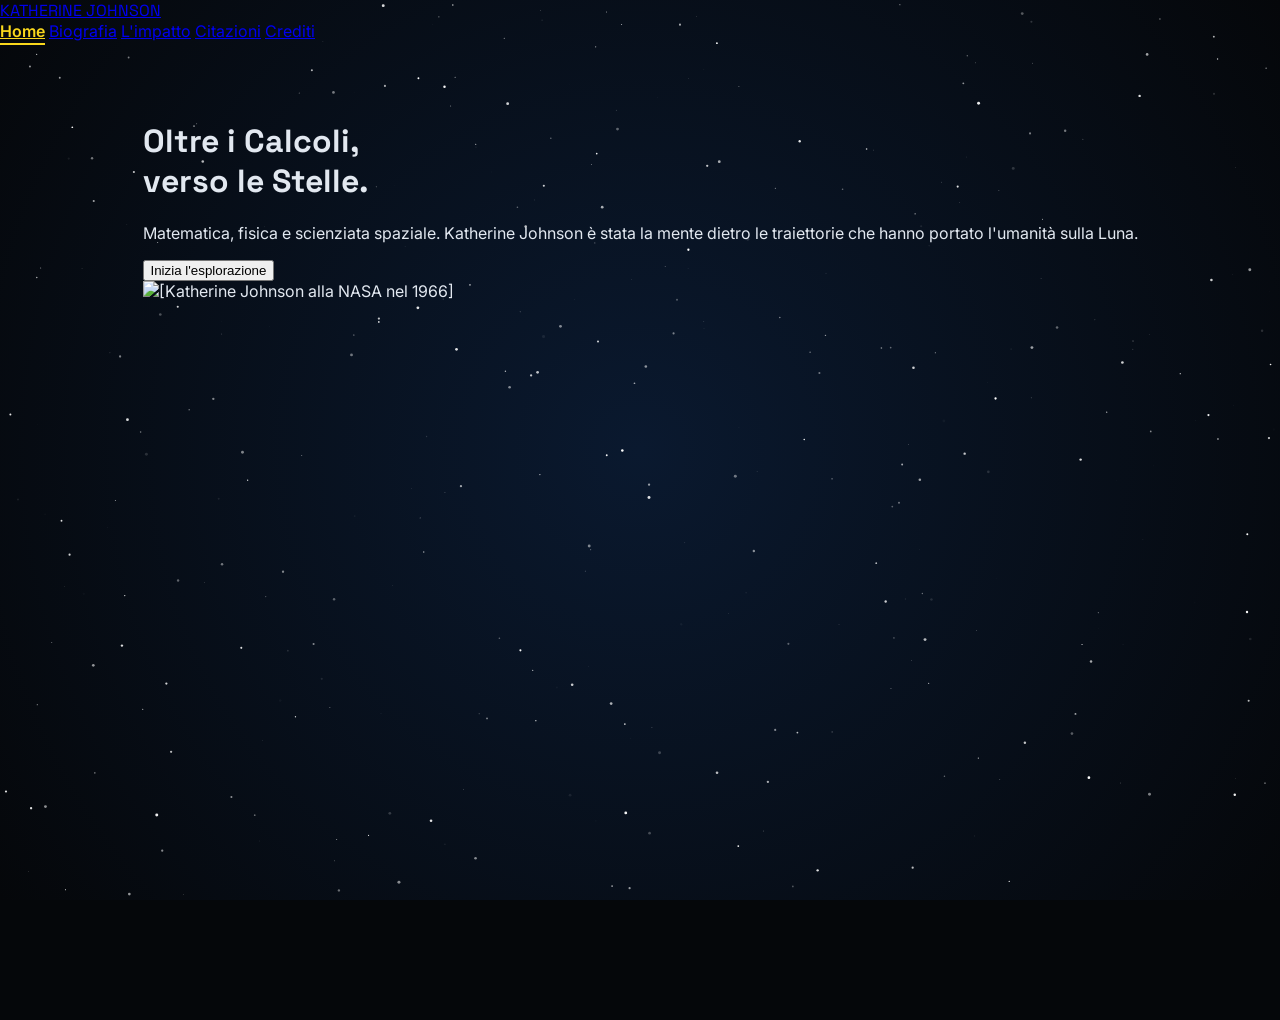
==== index (1).html @ 1d573c4f "Add files via upload" ====
<!DOCTYPE html>
<html lang="it">
<head>
    <meta charset="UTF-8">
    <meta name="viewport" content="width=device-width, initial-scale=1.0">
    <title>Katherine Johnson | Tributo Ufficiale</title>
    <script src="https://cdn.tailwindcss.com"></script>
    <!-- Inclusione di Three.js per la galassia a spirale 3D -->
    <script src="https://cdnjs.cloudflare.com/ajax/libs/three.js/r128/three.min.js"></script>
    <link href="https://fonts.googleapis.com/css2?family=Inter:wght@300;400;600;800&family=Space+Grotesk:wght@300;500;700&display=swap" rel="stylesheet">
    <style>
        :root {
            --space-dark: #05070a;
            --star-gold: #f9d71c;
        }
        body {
            font-family: 'Inter', sans-serif;
            background-color: var(--space-dark);
            color: #e2e8f0;
            margin: 0;
            overflow: hidden;
        }
        h1, h2, h3, .nav-logo {
            font-family: 'Space Grotesk', sans-serif;
        }
        
        /* Sfondo stellato dinamico */
        #starfield {
            position: fixed;
            top: 0;
            left: 0;
            width: 100%;
            height: 100%;
            z-index: -2;
            background: radial-gradient(circle at center, #0a192f 0%, #05070a 100%);
        }

        /* Container per la Galassia Dinamica - Ingrandito */
        #galaxy-container {
            position: fixed;
            bottom: -250px;
            left: -250px;
            width: 1000px;
            height: 1000px;
            z-index: -1;
            pointer-events: none;
            opacity: 0.8;
        }

        /* Gestione Pagine SPA */
        .page {
            position: absolute;
            top: 0;
            left: 0;
            width: 100%;
            height: 100vh;
            display: flex;
            align-items: flex-start;
            justify-content: center;
            opacity: 0;
            visibility: hidden;
            transition: all 0.6s cubic-bezier(0.4, 0, 0.2, 1);
            transform: translateY(20px);
            padding-top: 100px;
            overflow-y: auto;
        }

        .page.active {
            opacity: 1;
            visibility: visible;
            transform: translateY(0);
        }

        .card {
            background: rgba(255, 255, 255, 0.05);
            backdrop-filter: blur(10px);
            border: 1px solid rgba(255, 255, 255, 0.1);
            border-radius: 1.5rem;
        }

        .nav-link {
            position: relative;
            transition: color 0.3s ease;
        }

        .nav-link.active {
            color: var(--star-gold);
            font-weight: 600;
        }

        .nav-link::after {
            content: '';
            position: absolute;
            width: 0;
            height: 2px;
            bottom: -4px;
            left: 0;
            background-color: var(--star-gold);
            transition: width 0.3s ease;
        }

        .nav-link.active::after {
            width: 100%;
        }

        @media (max-width: 768px) {
            #galaxy-container { 
                width: 600px; 
                height: 600px; 
                bottom: -150px; 
                left: -150px; 
            }
        }

        /* Stili Timeline Dinamica */
        .timeline-container {
            position: relative;
            padding: 2rem 0;
        }
        .timeline-line {
            position: absolute;
            left: 50%;
            width: 2px;
            height: 100%;
            background: rgba(249, 215, 28, 0.2);
            transform: translateX(-50%);
        }
        .timeline-item {
            position: relative;
            width: 100%;
            margin-bottom: 2rem;
            display: flex;
            justify-content: space-between;
            align-items: flex-start;
        }
        .timeline-dot {
            position: absolute;
            left: 50%;
            top: 20px;
            width: 14px;
            height: 14px;
            background: var(--star-gold);
            border-radius: 50%;
            transform: translateX(-50%);
            box-shadow: 0 0 10px var(--star-gold);
            z-index: 10;
            transition: transform 0.3s ease, box-shadow 0.3s ease;
        }
        
        .timeline-content {
            width: 45%;
            cursor: pointer;
            transition: all 0.4s ease;
            opacity: 0.7;
            transform: scale(0.98);
        }

        .timeline-item:hover .timeline-content,
        .timeline-item:active .timeline-content {
            opacity: 1;
            transform: scale(1);
            background: rgba(249, 215, 28, 0.1);
            border-color: var(--star-gold);
        }

        .timeline-item:hover .timeline-dot {
            transform: translateX(-50%) scale(1.5);
            box-shadow: 0 0 20px var(--star-gold);
        }

        .timeline-text {
            max-height: 0;
            overflow: hidden;
            transition: max-height 0.5s cubic-bezier(0.4, 0, 0.2, 1), opacity 0.5s ease;
            opacity: 0;
        }

        .timeline-item:hover .timeline-text,
        .timeline-item:active .timeline-text {
            max-height: 1000px;
            opacity: 1;
            margin-top: 1rem;
        }

        @media (max-width: 768px) {
            .timeline-line { left: 20px; }
            .timeline-dot { left: 20px; }
            .timeline-content { width: 85%; margin-left: 45px !important; text-align: left !important; opacity: 1; transform: scale(1); }
            .timeline-item { justify-content: flex-start; }
            .timeline-text { max-height: 1000px; opacity: 1; margin-top: 0.5rem; }
        }
    </style>
</head>
<body>

    <canvas id="starfield"></canvas>
    <div id="galaxy-container"></div>

    <!-- Navigazione -->
    <nav class="fixed w-full z-50 bg-[#05070a]/90 border-b border-white/10 backdrop-blur-md">
        <div class="max-w-6xl mx-auto px-6 py-4 flex justify-between items-center">
            <a href="javascript:void(0)" onclick="showPage('home')" class="nav-logo text-xl font-bold tracking-tighter text-white uppercase">KATHERINE <span class="text-yellow-400">JOHNSON</span></a>
            <div class="hidden md:flex space-x-8 text-sm font-medium uppercase tracking-widest">
                <a href="javascript:void(0)" onclick="showPage('home')" class="nav-link active" data-page="home">Home</a>
                <a href="javascript:void(0)" onclick="showPage('bio')" class="nav-link" data-page="bio">Biografia</a>
                <a href="javascript:void(0)" onclick="showPage('risultati')" class="nav-link" data-page="risultati">L'impatto</a>
                <a href="javascript:void(0)" onclick="showPage('citazioni')" class="nav-link" data-page="citazioni">Citazioni</a>
                <a href="javascript:void(0)" onclick="showPage('crediti')" class="nav-link" data-page="crediti">Crediti</a>
            </div>
        </div>
    </nav>

    <!-- Pagina: Home -->
    <main id="home" class="page active items-center">
        <div class="max-w-6xl mx-auto px-6 grid md:grid-cols-2 gap-12 items-center">
            <div class="space-y-6">
                <h1 class="text-5xl md:text-7xl font-extrabold leading-tight">
                    Oltre i <span class="text-yellow-400">Calcoli</span>,<br> verso le Stelle.
                </h1>
                <p class="text-lg md:text-xl text-gray-300 font-light leading-relaxed">
                    Matematica, fisica e scienziata spaziale. Katherine Johnson è stata la mente dietro le traiettorie che hanno portato l'umanità sulla Luna.
                </p>
                <button onclick="showPage('bio')" class="bg-yellow-400 text-black px-8 py-3 rounded-full font-bold hover:bg-yellow-300 transition shadow-lg shadow-yellow-400/20 uppercase text-sm tracking-widest">
                    Inizia l'esplorazione
                </button>
            </div>
            <div class="hidden md:block">
                <img src="https://upload.wikimedia.org/wikipedia/commons/6/62/Katherine_Johnson_at_NASA%2C_in_1966.jpg"" alt="[Katherine Johnson alla NASA nel 1966]" class="rounded-3xl border border-white/10 shadow-2xl grayscale hover:grayscale-0 transition duration-1000">
            </div>
        </div>
    </main>

    <!-- Pagina: Biografia -->
    <section id="bio" class="page">
        <div class="max-w-4xl mx-auto px-6 mt-[70px] pb-24">
            <h2 class="text-4xl font-bold mb-16 text-center text-yellow-400 uppercase tracking-widest">Biografia</h2>
            
            <!-- Introduzione -->
            <div class="card p-8 md:p-10 mb-20 border-l-4 border-yellow-400 shadow-xl">
                <h3 class="text-xl font-bold text-white mb-4 uppercase tracking-tighter">Una vita tra i numeri</h3>
                <p class="text-lg text-gray-300 leading-relaxed font-light">
                    Katherine Johnson è stata una pioniera che ha abbattuto barriere razziali e di genere, trasformando la sua innata passione per la matematica in un contributo fondamentale per l'esplorazione spaziale. Nata in un'epoca di grandi sfide, la sua curiosità instancabile l'ha portata dalle aule scolastiche del West Virginia fino ai laboratori della NASA, dove i suoi calcoli millimetrici hanno garantito la sicurezza degli astronauti e il successo di missioni storiche.
                </p>
            </div>

            <div class="text-center mb-12">
                <h3 class="text-xl text-gray-400 uppercase tracking-[0.3em] mb-2">I Grandi Traguardi</h3>
                <p class="text-[10px] text-gray-500 italic uppercase tracking-wider">Passa il cursore o tocca i punti per leggere i dettagli</p>
            </div>

            <!-- Timeline Interattiva -->
            <div class="timeline-container">
                <div class="timeline-line"></div>
                
                <!-- Infanzia -->
                <div class="timeline-item">
                    <div class="timeline-content card p-6 text-right">
                        <span class="text-yellow-400 text-sm font-bold tracking-widest uppercase">Infanzia prodigiosa</span>
                        <h4 class="text-lg font-bold text-white mt-1">L'inizio di un talento</h4>
                        <div class="timeline-text text-gray-400 text-sm">
                            Fin dall'infanzia dimostrò di avere talento per la matematica: ottenne il diploma superiore all'età di 14 anni e a 16 anni iniziò a frequentare il West Virginia State College. Nel 1937 si laureò in matematica e francese con la valutazione Magna cum laude.
                        </div>
                    </div>
                    <div class="timeline-dot"></div>
                    <div class="hidden md:block w-[45%]"></div> 
                </div>

                <!-- NASA Entry -->
                <div class="timeline-item">
                    <div class="hidden md:block w-[45%]"></div>
                    <div class="timeline-dot"></div>
                    <div class="timeline-content card p-6">
                        <span class="text-yellow-400 text-sm font-bold tracking-widest uppercase">Ingresso alla NASA</span>
                        <h4 class="text-lg font-bold text-white mt-1">Un singolo suggerimento</h4>
                        <div class="timeline-text text-gray-400 text-sm">
                            Nel 1953, grazie a un suggerimento familiare durante un barbecue, entrò al Langley Research Center della NACA (poi NASA) come una delle prime donne afroamericane nel team di "computer umani": un gruppo di tecnici donne che eseguivano precisi calcoli matematici, inizialmente segregato.
                        </div>
                    </div>
                </div>

                <!-- John Glenn -->
                <div class="timeline-item">
                    <div class="timeline-content card p-6 text-right">
                        <span class="text-yellow-400 text-sm font-bold tracking-widest uppercase">La fiducia di John Glenn</span>
                        <h4 class="text-lg font-bold text-white mt-1">Che nessun'altro le ha dato</h4>
                        <div class="timeline-text text-gray-400 text-sm">
                            Nel 1962, quando la NASA utilizzò per la prima volta i calcolatori elettronici per il calcolo del volo orbitale di John Glenn con la Mercury Friendship 7, l'astronauta chiese esplicitamente che fosse lei a confermare i dati. Lei lo fece in una notte, garantendo la sicurezza della missione.
                        </div>
                    </div>
                    <div class="timeline-dot"></div>
                    <div class="hidden md:block w-[45%]"></div>
                </div>

                <!-- Apollo -->
                <div class="timeline-item">
                    <div class="hidden md:block w-[45%]"></div>
                    <div class="timeline-dot"></div>
                    <div class="timeline-content card p-6">
                        <span class="text-yellow-400 text-sm font-bold tracking-widest uppercase">Apollo 11 e 13</span>
                        <h4 class="text-lg font-bold text-white mt-1">Verso la Luna</h4>
                        <div class="timeline-text text-gray-400 text-sm">
                            Calcolò la traiettoria per l'allunaggio dell'Apollo 11 nel 1969. Nel 1970, durante la crisi dell'Apollo 13, i suoi calcoli e i piani di emergenza furono vitali per riportare l'equipaggio sano e salvo sulla Terra.
                        </div>
                    </div>
                </div>

                <!-- Ritiro e Futuro -->
                <div class="timeline-item">
                    <div class="timeline-content card p-6 text-right">
                        <span class="text-yellow-400 text-sm font-bold tracking-widest uppercase">L'Eredità per il Domani</span>
                        <h4 class="text-lg font-bold text-white mt-1">1986 - 2020</h4>
                        <div class="timeline-text text-gray-400 text-sm">
                            Dopo 33 anni alla NASA, si ritirò nel 1986. Trascorse i decenni successivi incoraggiando i giovani, specialmente donne e minoranze, a intraprendere carriere scientifiche e matematiche, diventando un'icona globale delle discipline STEM.
                        </div>
                    </div>
                    <div class="timeline-dot"></div>
                    <div class="hidden md:block w-[45%]"></div>
                </div>

                <!-- Morte -->
                <div class="timeline-item">
                    <div class="hidden md:block w-[45%]"></div>
                    <div class="timeline-dot"></div>
                    <div class="timeline-content card p-6">
                        <span class="text-yellow-400 text-sm font-bold tracking-widest uppercase">Scomparsa</span>
                        <h4 class="text-lg font-bold text-white mt-1">Un'eredità da ricordare</h4>
                        <div class="timeline-text text-gray-400 text-sm">
                            Si spense il 24 febbraio 2020 in una casa di riposo a Newport News all'età di 101 anni. <br> Dopo la sua morte, Jim Bridenstine, amministratore della NASA, la descrisse come "una eroina statunitense", affermando che "la sua eredità pionieristica non sarà mai dimenticata".
                        </div>
                    </div>
                </div>
            </div>
        </div>
    </section>

    <!-- Pagina: Risultati (L'impatto) -->
    <section id="risultati" class="page">
        <div class="max-w-5xl mx-auto px-6 py-12 pb-24">
            <h2 class="text-4xl font-bold mb-10 text-center text-yellow-400 uppercase tracking-widest">L'Impatto di Katherine</h2>
            
            <div class="card p-8 md:p-10 mb-12 border-l-4 border-yellow-400 shadow-xl">
                <h3 class="text-xl font-bold text-white mb-4 uppercase tracking-tighter">Un'eredità oltre le equazioni</h3>
                <p class="text-lg text-gray-300 leading-relaxed font-light">
                    L'impatto di Katherine Johnson ha trasceso il campo della matematica pura per diventare un simbolo di progresso sociale e scientifico. La sua precisione impeccabile non ha solo permesso all'uomo di camminare sulla Luna, ma ha abbattuto i muri della segregazione e del pregiudizio, dimostrando che il talento non conosce colore né genere. Il suo lavoro ha aperto la strada a generazioni di scienziati, ingegneri e matematici, rendendo lo spazio un luogo raggiungibile per tutti.
                </p>
            </div>

            <div class="space-y-6">
                <h3 class="text-2xl font-bold mb-8 text-white uppercase text-xs tracking-[0.3em] text-center">Tappe del riconoscimento</h3>
                
                <div class="grid grid-cols-1 gap-4">
                    <div class="card p-6 border-l-2 border-yellow-400/50 hover:bg-white/10 transition">
                        <div class="flex items-start">
                            <span class="text-yellow-400 font-bold mr-4 text-xl">1979</span>
                            <p class="text-gray-300 text-sm leading-relaxed">
                                Prima del suo ritiro, la sua biografia riceve un posto d'onore nelle liste degli <strong>afroamericani distinti</strong> nel campo della scienza e della tecnologia.
                            </p>
                        </div>
                    </div>

                    <!-- 2015 con Immagine Integrata a Destra - Ingrandita -->
                    <div class="card p-6 border-l-2 border-yellow-400/50 hover:bg-white/10 transition">
                        <div class="flex flex-col md:flex-row items-center gap-8">
                            <div class="flex items-start grow">
                                <span class="text-yellow-400 font-bold mr-4 text-xl shrink-0">2015</span>
                                <p class="text-gray-300 text-sm leading-relaxed">
                                    Il presidente Barack Obama la premia con la <strong>Medaglia presidenziale della libertà</strong> . <br> E' una decorazione conferita dal presidente degli Stati Uniti d'America ed è, la massima decorazione degli Stati Uniti.
                                </p>
                            </div>
                            <!-- Immagine più grande (w-1/2 su desktop) -->
                            <div class="relative group shrink-0 w-full md:w-1/2">
                                <div class="absolute -inset-1.5 bg-yellow-400/20 rounded-xl blur opacity-20 group-hover:opacity-40 transition duration-700"></div>
                                <img src="https://upload.wikimedia.org/wikipedia/commons/2/22/Katherine_Johnson_medal.jpeg" alt="[Katherine Johnson mentre riceve la Medaglia presidenziale della libertà nel 2015]" class="relative rounded-xl border border-white/10 shadow-lg grayscale hover:grayscale-0 transition duration-700 w-full h-56 md:h-64 object-cover">
                                <div class="absolute bottom-2 right-2 bg-black/60 backdrop-blur-md px-2 py-1 rounded text-[10px] text-white opacity-0 group-hover:opacity-100 transition-opacity">USA / 2015</div>
                            </div>
                        </div>
                    </div>

                    <!-- 2016 con Immagine Integrata a Destra - Ingrandita -->
                    <div class="card p-6 border-l-2 border-yellow-400/50 hover:bg-white/10 transition">
                        <div class="flex flex-col md:flex-row items-center gap-8">
                            <div class="flex items-start grow">
                                <span class="text-yellow-400 font-bold mr-4 text-xl shrink-0">2016</span>
                                <p class="text-gray-300 text-sm leading-relaxed">
                                    Inaugurazione del <strong>Katherine G. Johnson Computational Research</strong> al Langley Research Center. Questo centro all'avanguardia celebra il suo contributo immenso alla ricerca computazionale, fungendo da hub per le future innovazioni tecnologiche della NASA e simbolo di eccellenza per le nuove generazioni di scienziati.
                                </p>
                            </div>
                            <!-- Immagine più grande (w-1/2 su desktop) -->
                            <div class="relative group shrink-0 w-full md:w-1/2">
                                <div class="absolute -inset-1.5 bg-yellow-400/20 rounded-xl blur opacity-20 group-hover:opacity-40 transition duration-700"></div>
                                <img src="https://upload.wikimedia.org/wikipedia/commons/8/80/Katherine_Johnson_at_the_Katherine_G._Johnson_Computational_Research_Facility.jpg" alt="[Immagine di Katherine Johnson al Computational Research Facility]" class="relative rounded-xl border border-white/10 shadow-lg grayscale hover:grayscale-0 transition duration-700 w-full h-56 md:h-64 object-cover">
                                <div class="absolute bottom-2 right-2 bg-black/60 backdrop-blur-md px-2 py-1 rounded text-[10px] text-white opacity-0 group-hover:opacity-100 transition-opacity">NASA / 2016</div>
                            </div>
                        </div>
                    </div>

                    <div class="card p-6 border-l-2 border-yellow-400/50 hover:bg-white/10 transition">
                        <div class="flex items-start">
                            <span class="text-yellow-400 font-bold mr-4 text-xl">2017</span>
                            <p class="text-gray-300 text-sm leading-relaxed">
                                Dopo il successo del film <em>Il diritto di contare</em>, Katherine riceve una <strong>standing ovation</strong> agli Oscar, celebrata come l'unica scienziata ancora in vita tra quelle ritratte.
                            </p>
                        </div>
                    </div>

                    <div class="card p-6 border-l-2 border-yellow-400/50 hover:bg-white/10 transition">
                        <div class="flex items-start">
                            <span class="text-yellow-400 font-bold mr-4 text-xl">2019</span>
                            <p class="text-gray-300 text-sm leading-relaxed">
                                La NASA le intitola la struttura <strong>Verification and Validation (IV&V)</strong> in West Virginia, dedicata alla sicurezza delle missioni spaziali più critiche.
                            </p>
                        </div>
                    </div>
                </div>
            </div>
        </div>
    </section>

    <!-- Pagina: Citazioni -->
    <section id="citazioni" class="page">
        <div class="max-w-4xl mx-auto px-6 py-12 pb-24">
            <h2 class="text-4xl font-bold mb-16 text-center text-yellow-400 uppercase tracking-widest">Pensiero e Visione</h2>
            
            <div class="grid grid-cols-1 md:grid-cols-2 gap-8 mb-16">
                <div class="card p-8 flex flex-col justify-between border-t border-yellow-400/30 bg-yellow-400/5">
                    <p class="italic text-xl text-gray-200 leading-relaxed">
                        "Mi piaceva imparare. Mi piaceva la matematica. Non ho mai avuto paura di chiedere 'perché'. Se volevi sapere qualcosa, dovevi chiederlo."
                    </p>
                    <div class="mt-6">
                        <p class="text-gray-500 text-[10px] uppercase mt-1 tracking-tighter">Fonte: Autobiografia "My Remarkable Journey"</p>
                    </div>
                </div>

                <div class="card p-8 flex flex-col justify-between border-t border-yellow-400/30 bg-yellow-400/5">
                    <p class="italic text-xl text-gray-200 leading-relaxed">
                        "Prendi sempre il tuo meglio e fallo diventare migliore."
                    </p>
                    <div class="mt-6">
                        <p class="text-gray-500 text-[10px] uppercase mt-1 tracking-tighter">Fonte: Discorso agli studenti, NASA</p>
                    </div>
                </div>

                <div class="card p-8 flex flex-col justify-between border-t border-yellow-400/30 bg-yellow-400/5">
                    <p class="italic text-xl text-gray-200 leading-relaxed">
                        "Dobbiamo sempre essere un passo avanti nel pensiero per poter essere un passo avanti nella tecnologia."
                    </p>
                    <div class="mt-6">
                        <p class="text-gray-500 text-[10px] uppercase mt-1 tracking-tighter">Fonte: Intervista sull'innovazione scientifica</p>
                    </div>
                </div>

                <div class="card p-8 flex flex-col justify-between border-t border-yellow-400/30 bg-yellow-400/5">
                    <p class="italic text-xl text-gray-200 leading-relaxed">
                        "Le donne sono capaci di fare tutto quello che fanno gli uomini. A volte hanno solo più immaginazione."
                    </p>
                    <div class="mt-6">
                        <p class="text-gray-500 text-[10px] uppercase mt-1 tracking-tighter">Fonte: Intervista NASA Digital Archives</p>
                    </div>
                </div>
            </div>

            <div class="text-center">
                <p class="text-yellow-400 font-bold text-2xl uppercase tracking-[0.2em] opacity-80 italic">— Katherine Johnson</p>
            </div>
        </div>
    </section>

    <!-- Pagina: Crediti -->
    <section id="crediti" class="page">
        <div class="max-w-4xl mx-auto px-6 py-12 pb-24">
            <h2 class="text-4xl font-bold mb-12 text-center text-yellow-400 uppercase tracking-widest">Crediti e Risorse</h2>
            
            <div class="grid grid-cols-1 md:grid-cols-2 gap-8">
                <!-- Sezione Fonti -->
                <div class="card p-8 border-t-2 border-yellow-400/40">
                    <div class="flex items-center mb-4">
                        <svg class="w-6 h-6 text-yellow-400 mr-3" fill="none" stroke="currentColor" viewBox="0 0 24 24">
                            <path stroke-linecap="round" stroke-linejoin="round" stroke-width="2" d="M12 6.253v13m0-13C10.832 5.477 9.246 5 7.5 5S4.168 5.477 3 6.253v13C4.168 18.477 5.754 18 7.5 18s3.332.477 4.5 1.253m0-13C13.168 5.477 14.754 5 16.5 5c1.747 0 3.332.477 4.5 1.253v13C19.832 18.477 18.247 18 16.5 18c-1.746 0-3.332.477-4.5 1.253"></path>
                        </svg>
                        <h3 class="text-xl font-bold text-white uppercase tracking-tighter">Fonti Storiche</h3>
                    </div>
                    <ul class="text-gray-400 text-sm space-y-3 font-light">
                        <li><span class="text-yellow-400">•</span> Archivi Storici NASA (NASA Digital Archives)</li>
                        <li><span class="text-yellow-400">•</span> Biografia ufficiale "My Remarkable Journey"</li>
                        <li><span class="text-yellow-400">•</span> Documentazione del Langley Research Center</li>
                        <li><span class="text-yellow-400">•</span> Media Assets di Wikimedia Commons</li>
                    </ul>
                </div>

                <!-- Sezione Tecnologie -->
                <div class="card p-8 border-t-2 border-yellow-400/40">
                    <div class="flex items-center mb-4">
                        <svg class="w-6 h-6 text-yellow-400 mr-3" fill="none" stroke="currentColor" viewBox="0 0 24 24">
                            <path stroke-linecap="round" stroke-linejoin="round" stroke-width="2" d="M10 20l4-16m4 4l4 4-4 4M6 16l-4-4 4-4"></path>
                        </svg>
                        <h3 class="text-xl font-bold text-white uppercase tracking-tighter">Sviluppo Tecnico</h3>
                    </div>
                    <ul class="text-gray-400 text-sm space-y-3 font-light">
                        <li><span class="text-yellow-400">•</span> <strong>Three.js</strong> per il motore grafico 3D della galassia</li>
                        <li><span class="text-yellow-400">•</span> <strong>Tailwind CSS</strong> per il design responsivo</li>
                        <li><span class="text-yellow-400">•</span> <strong>Google Fonts</strong> (Space Grotesk & Inter)</li>
                        <li><span class="text-yellow-400">•</span> Animazioni CSS3 personalizzate</li>
                    </ul>
                </div>
            </div>

            <!-- Ringraziamenti Speciali -->
            <div class="card p-10 mt-8 text-center bg-white/5 border border-white/10">
                <h3 class="text-yellow-400 font-bold uppercase tracking-[0.2em] mb-4">Ispirazione STEM</h3>
                <p class="text-gray-300 leading-relaxed max-w-2xl mx-auto italic font-light">
                    "Questa risorsa è stata creata per onorare le donne nelle discipline STEM. Katherine Johnson ci ha insegnato che non importa da dove parti, ma quanto lontano osi guardare."
                </p>
                <div class="mt-8 flex justify-center">
                    <p class="text-xs uppercase tracking-widest text-gray-500">Progetto PCTO 2026 | Classe 3BIN</p>
                </div>
            </div>

            <!-- Link fuori dal div principale -->
            <div class="mt-12 flex justify-center">
                <button onclick="showPage('home')" class="group flex items-center space-x-2 text-xs uppercase tracking-[0.3em] text-gray-400 hover:text-yellow-400 transition-all duration-300">
                    <svg class="w-4 h-4 transform group-hover:-translate-x-1 transition-transform" fill="none" stroke="currentColor" viewBox="0 0 24 24">
                        <path stroke-linecap="round" stroke-linejoin="round" stroke-width="2" d="M10 19l-7-7m0 0l7-7m-7 7h18"></path>
                    </svg>
                    <span>Torna alla Home</span>
                </button>
            </div>
        </div>
    </section>

    <script>
        // Gestione Pagine SPA
        function showPage(pageId) {
            document.querySelectorAll('.page').forEach(p => p.classList.remove('active'));
            document.getElementById(pageId).classList.add('active');
            document.querySelectorAll('.nav-link').forEach(l => {
                l.classList.remove('active');
                if(l.getAttribute('data-page') === pageId) l.classList.add('active');
            });
        }

        // SFONDO STELLATO DINAMICO
        const starCanvas = document.getElementById('starfield');
        const starCtx = starCanvas.getContext('2d');
        let stars = [];
        
        function initStars() {
            starCanvas.width = window.innerWidth;
            starCanvas.height = window.innerHeight;
            stars = [];
            for (let i = 0; i < 400; i++) {
                stars.push({
                    x: Math.random() * starCanvas.width,
                    y: Math.random() * starCanvas.height,
                    size: Math.random() * 1.5,
                    speed: Math.random() * 0.5 + 0.1,
                    opacity: Math.random(),
                    twinkleSpeed: Math.random() * 0.02 + 0.005
                });
            }
        }

        function drawStars() {
            starCtx.clearRect(0, 0, starCanvas.width, starCanvas.height);
            stars.forEach(star => {
                star.opacity += star.twinkleSpeed;
                if (star.opacity > 1 || star.opacity < 0.2) star.twinkleSpeed *= -1;
                starCtx.globalAlpha = Math.abs(star.opacity);
                starCtx.fillStyle = 'white';
                starCtx.beginPath();
                starCtx.arc(star.x, star.y, star.size, 0, Math.PI * 2);
                starCtx.fill();
                star.y -= star.speed;
                if (star.y < 0) {
                    star.y = starCanvas.height;
                    star.x = Math.random() * starCanvas.width;
                }
            });
            requestAnimationFrame(drawStars);
        }

        window.addEventListener('resize', initStars);
        initStars();
        drawStars();

        // GALASSIA A SPIRALE 3D (Three.js) - INGRANDITA
        let scene, camera, renderer, galaxyParticles;

        function initGalaxy() {
            const container = document.getElementById('galaxy-container');
            const width = container.clientWidth;
            const height = container.clientHeight;

            scene = new THREE.Scene();
            // Allargato FOV per vedere la galassia più grande
            camera = new THREE.PerspectiveCamera(75, width / height, 0.1, 1000);
            camera.position.z = 5;
            camera.position.y = 2;
            camera.rotation.x = -0.5;

            renderer = new THREE.WebGLRenderer({ antialias: true, alpha: true });
            renderer.setSize(width, height);
            container.appendChild(renderer.domElement);

            const particleCount = 18000; // Leggermente più particelle per densità
            const positions = new Float32Array(particleCount * 3);
            const colors = new Float32Array(particleCount * 3);

            const parameters = {
                radius: 8, // Aumentato raggio galassia da 5 a 8
                branches: 3,
                spin: 1.2,
                randomness: 0.25,
                randomnessPower: 3,
                insideColor: '#ff6030',
                outsideColor: '#1b3984'
            };

            const colorInside = new THREE.Color(parameters.insideColor);
            const colorOutside = new THREE.Color(parameters.outsideColor);

            for (let i = 0; i < particleCount; i++) {
                const i3 = i * 3;
                const r = Math.random() * parameters.radius;
                const spinAngle = r * parameters.spin;
                const branchAngle = ((i % parameters.branches) / parameters.branches) * Math.PI * 2;

                const randomX = Math.pow(Math.random(), parameters.randomnessPower) * (Math.random() < 0.5 ? 1 : -1) * parameters.randomness * r;
                const randomY = Math.pow(Math.random(), parameters.randomnessPower) * (Math.random() < 0.5 ? 1 : -1) * parameters.randomness * r;
                const randomZ = Math.pow(Math.random(), parameters.randomnessPower) * (Math.random() < 0.5 ? 1 : -1) * parameters.randomness * r;

                positions[i3 + 0] = Math.cos(branchAngle + spinAngle) * r + randomX;
                positions[i3 + 1] = randomY * 0.5;
                positions[i3 + 2] = Math.sin(branchAngle + spinAngle) * r + randomZ;

                const mixedColor = colorInside.clone();
                mixedColor.lerp(colorOutside, r / parameters.radius);
                colors[i3 + 0] = mixedColor.r;
                colors[i3 + 1] = mixedColor.g;
                colors[i3 + 2] = mixedColor.b;
            }

            const geometry = new THREE.BufferGeometry();
            geometry.setAttribute('position', new THREE.BufferAttribute(positions, 3));
            geometry.setAttribute('color', new THREE.BufferAttribute(colors, 3));

            const material = new THREE.PointsMaterial({
                size: 0.02, // Leggermente aumentata dimensione punti
                sizeAttenuation: true,
                depthWrite: false,
                blending: THREE.AdditiveBlending,
                vertexColors: true,
                transparent: true,
                opacity: 0.8
            });

            galaxyParticles = new THREE.Points(geometry, material);
            scene.add(galaxyParticles);

            function animateGalaxy() {
                requestAnimationFrame(animateGalaxy);
                if(galaxyParticles) {
                    galaxyParticles.rotation.y += 0.001; 
                }
                renderer.render(scene, camera);
            }
            animateGalaxy();
        }

        window.onload = initGalaxy;
    </script>
</body>
</html>
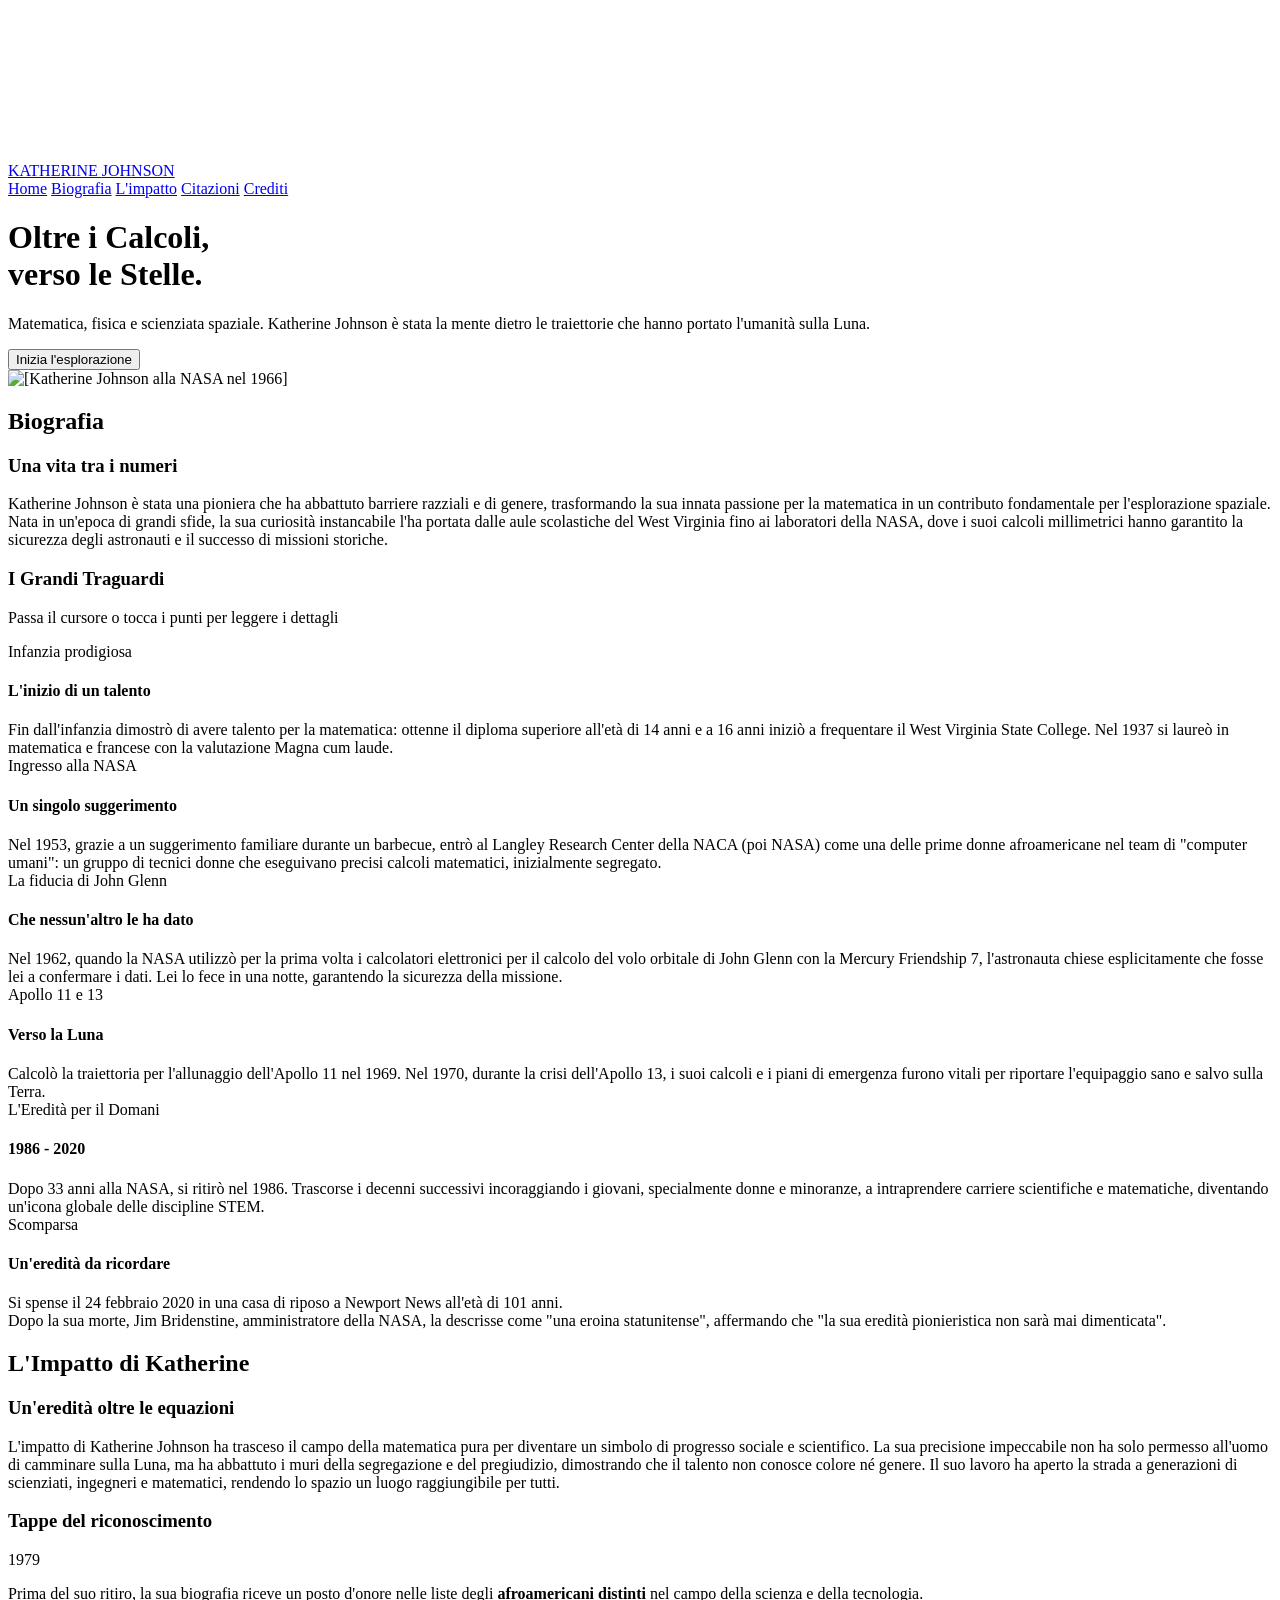
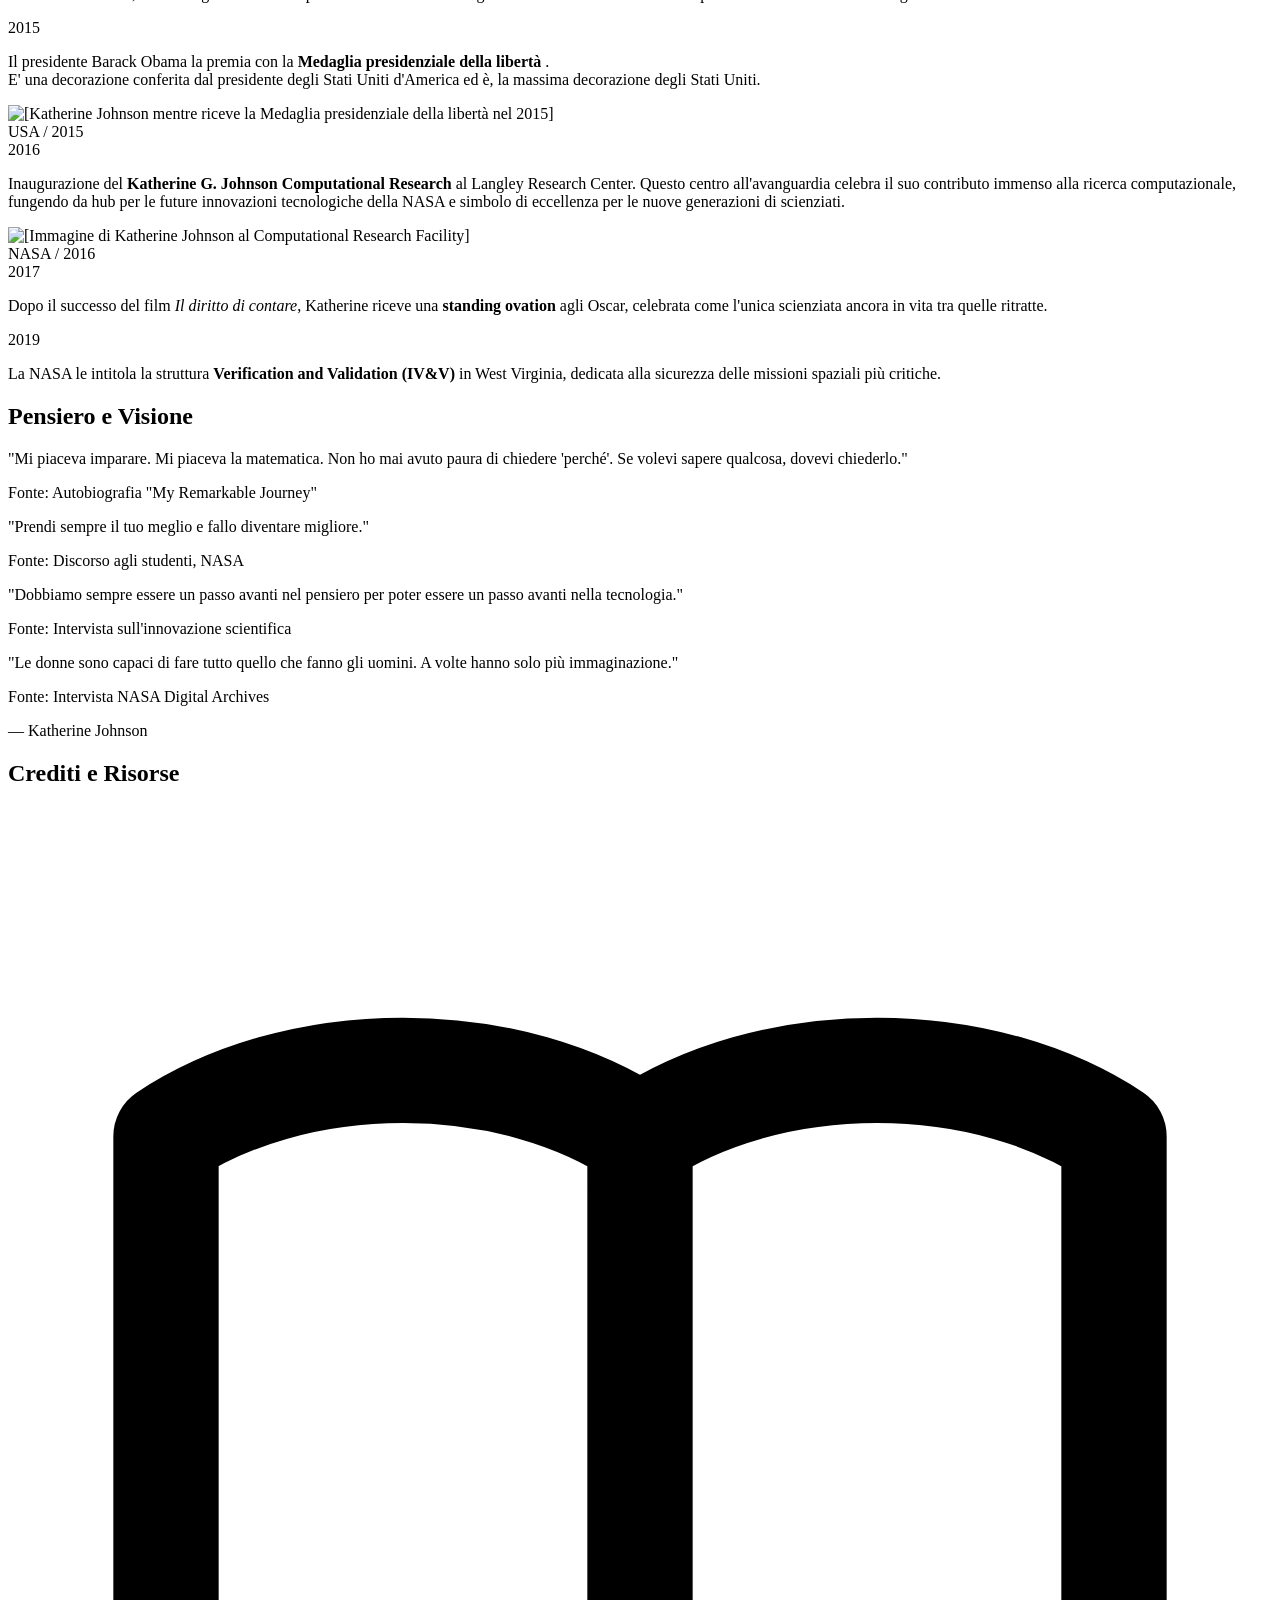
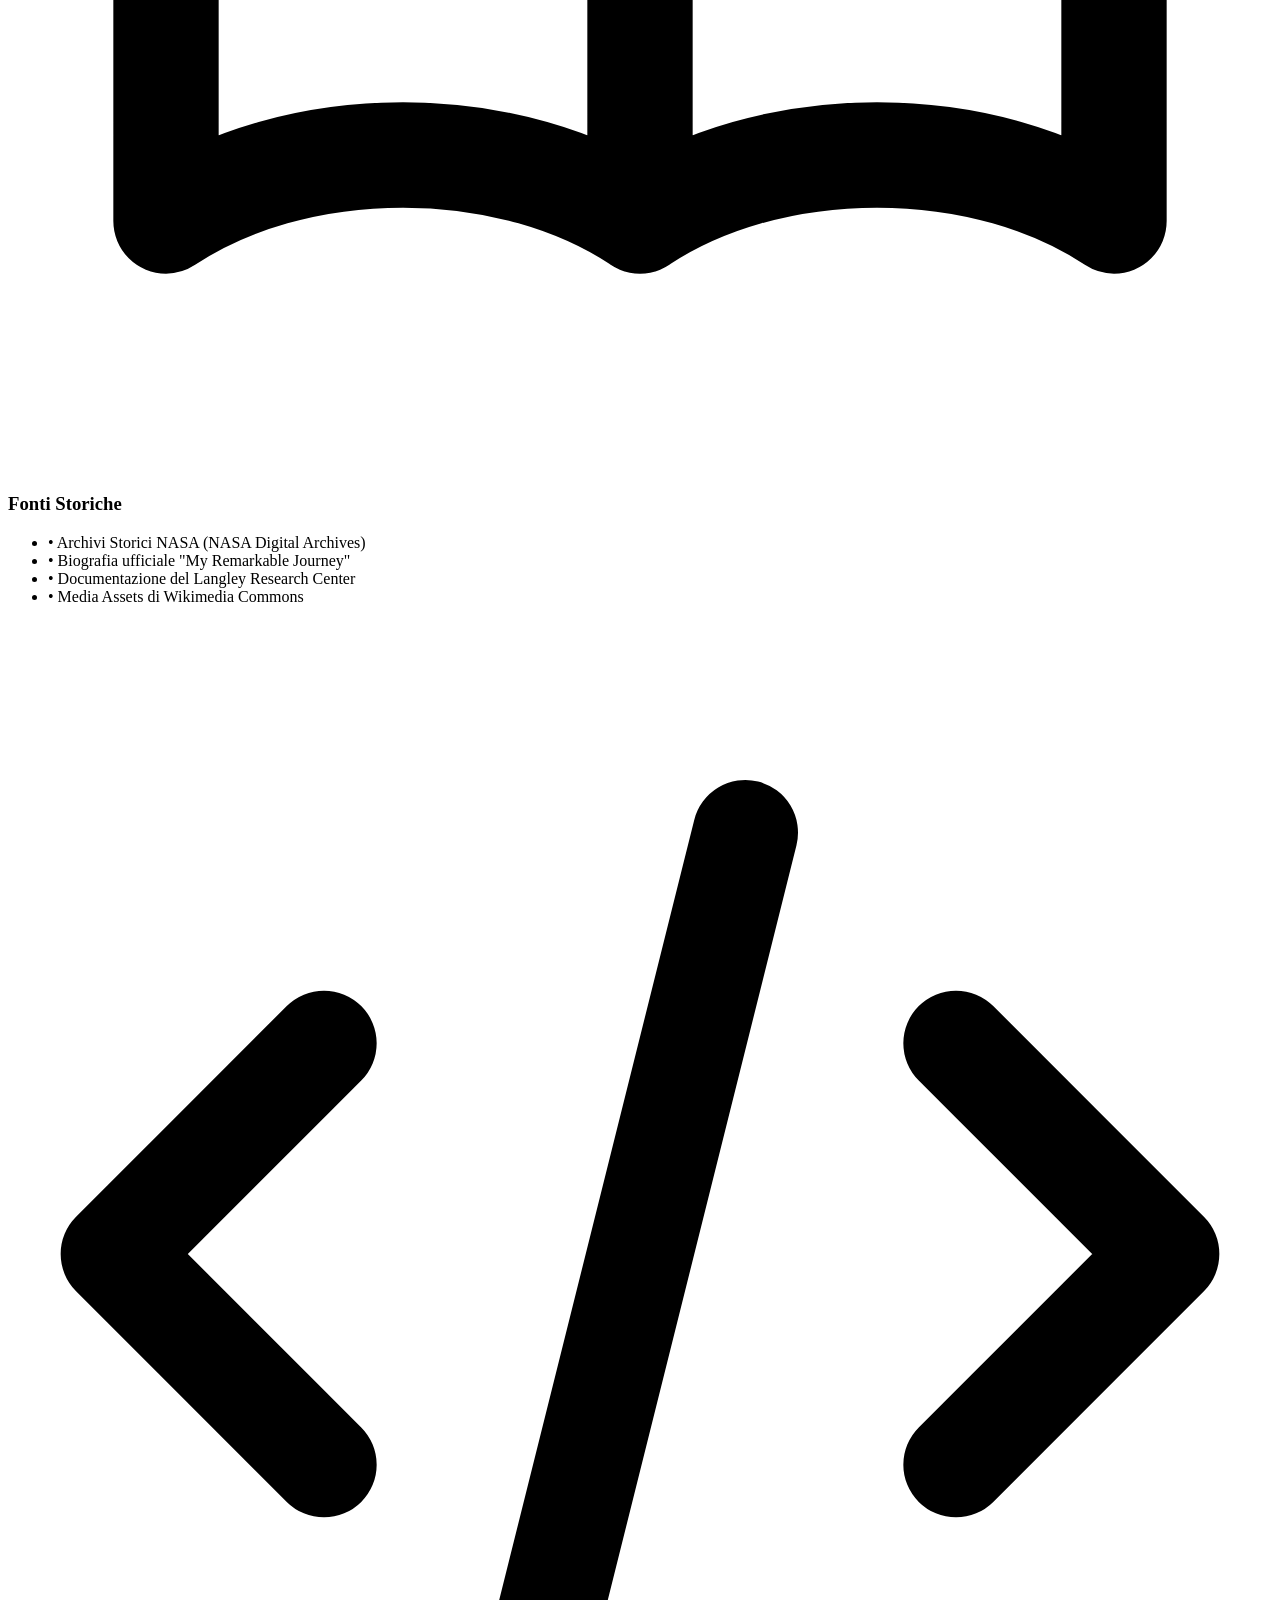
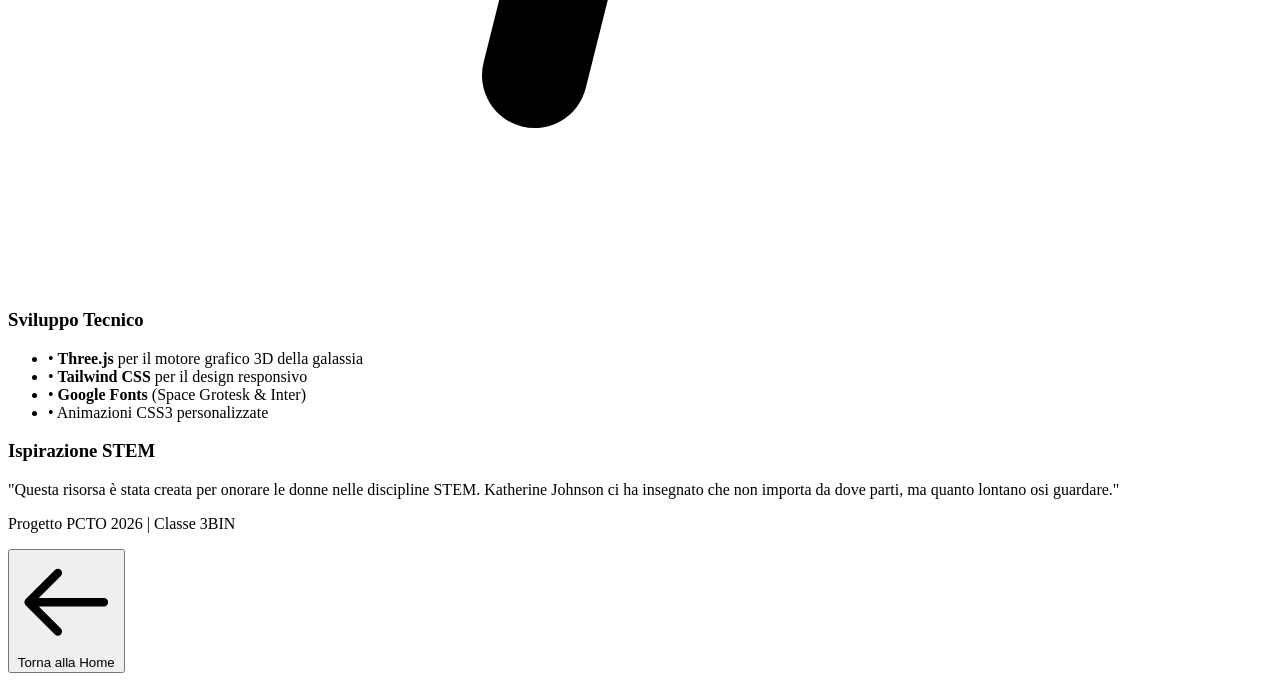
==== commit cbbb626a: "Add files via upload" ====
--- a/index (1).html
+++ b/index (1).html
@@ -8,188 +8,11 @@
     <!-- Inclusione di Three.js per la galassia a spirale 3D -->
     <script src="https://cdnjs.cloudflare.com/ajax/libs/three.js/r128/three.min.js"></script>
     <link href="https://fonts.googleapis.com/css2?family=Inter:wght@300;400;600;800&family=Space+Grotesk:wght@300;500;700&display=swap" rel="stylesheet">
-    <style>
-        :root {
-            --space-dark: #05070a;
-            --star-gold: #f9d71c;
-        }
-        body {
-            font-family: 'Inter', sans-serif;
-            background-color: var(--space-dark);
-            color: #e2e8f0;
-            margin: 0;
-            overflow: hidden;
-        }
-        h1, h2, h3, .nav-logo {
-            font-family: 'Space Grotesk', sans-serif;
-        }
-        
-        /* Sfondo stellato dinamico */
-        #starfield {
-            position: fixed;
-            top: 0;
-            left: 0;
-            width: 100%;
-            height: 100%;
-            z-index: -2;
-            background: radial-gradient(circle at center, #0a192f 0%, #05070a 100%);
-        }
-
-        /* Container per la Galassia Dinamica - Ingrandito */
-        #galaxy-container {
-            position: fixed;
-            bottom: -250px;
-            left: -250px;
-            width: 1000px;
-            height: 1000px;
-            z-index: -1;
-            pointer-events: none;
-            opacity: 0.8;
-        }
-
-        /* Gestione Pagine SPA */
-        .page {
-            position: absolute;
-            top: 0;
-            left: 0;
-            width: 100%;
-            height: 100vh;
-            display: flex;
-            align-items: flex-start;
-            justify-content: center;
-            opacity: 0;
-            visibility: hidden;
-            transition: all 0.6s cubic-bezier(0.4, 0, 0.2, 1);
-            transform: translateY(20px);
-            padding-top: 100px;
-            overflow-y: auto;
-        }
-
-        .page.active {
-            opacity: 1;
-            visibility: visible;
-            transform: translateY(0);
-        }
-
-        .card {
-            background: rgba(255, 255, 255, 0.05);
-            backdrop-filter: blur(10px);
-            border: 1px solid rgba(255, 255, 255, 0.1);
-            border-radius: 1.5rem;
-        }
-
-        .nav-link {
-            position: relative;
-            transition: color 0.3s ease;
-        }
-
-        .nav-link.active {
-            color: var(--star-gold);
-            font-weight: 600;
-        }
-
-        .nav-link::after {
-            content: '';
-            position: absolute;
-            width: 0;
-            height: 2px;
-            bottom: -4px;
-            left: 0;
-            background-color: var(--star-gold);
-            transition: width 0.3s ease;
-        }
-
-        .nav-link.active::after {
-            width: 100%;
-        }
-
-        @media (max-width: 768px) {
-            #galaxy-container { 
-                width: 600px; 
-                height: 600px; 
-                bottom: -150px; 
-                left: -150px; 
-            }
-        }
-
-        /* Stili Timeline Dinamica */
-        .timeline-container {
-            position: relative;
-            padding: 2rem 0;
-        }
-        .timeline-line {
-            position: absolute;
-            left: 50%;
-            width: 2px;
-            height: 100%;
-            background: rgba(249, 215, 28, 0.2);
-            transform: translateX(-50%);
-        }
-        .timeline-item {
-            position: relative;
-            width: 100%;
-            margin-bottom: 2rem;
-            display: flex;
-            justify-content: space-between;
-            align-items: flex-start;
-        }
-        .timeline-dot {
-            position: absolute;
-            left: 50%;
-            top: 20px;
-            width: 14px;
-            height: 14px;
-            background: var(--star-gold);
-            border-radius: 50%;
-            transform: translateX(-50%);
-            box-shadow: 0 0 10px var(--star-gold);
-            z-index: 10;
-            transition: transform 0.3s ease, box-shadow 0.3s ease;
-        }
-        
-        .timeline-content {
-            width: 45%;
-            cursor: pointer;
-            transition: all 0.4s ease;
-            opacity: 0.7;
-            transform: scale(0.98);
-        }
-
-        .timeline-item:hover .timeline-content,
-        .timeline-item:active .timeline-content {
-            opacity: 1;
-            transform: scale(1);
-            background: rgba(249, 215, 28, 0.1);
-            border-color: var(--star-gold);
-        }
-
-        .timeline-item:hover .timeline-dot {
-            transform: translateX(-50%) scale(1.5);
-            box-shadow: 0 0 20px var(--star-gold);
-        }
-
-        .timeline-text {
-            max-height: 0;
-            overflow: hidden;
-            transition: max-height 0.5s cubic-bezier(0.4, 0, 0.2, 1), opacity 0.5s ease;
-            opacity: 0;
-        }
-
-        .timeline-item:hover .timeline-text,
-        .timeline-item:active .timeline-text {
-            max-height: 1000px;
-            opacity: 1;
-            margin-top: 1rem;
-        }
-
-        @media (max-width: 768px) {
-            .timeline-line { left: 20px; }
-            .timeline-dot { left: 20px; }
-            .timeline-content { width: 85%; margin-left: 45px !important; text-align: left !important; opacity: 1; transform: scale(1); }
-            .timeline-item { justify-content: flex-start; }
-            .timeline-text { max-height: 1000px; opacity: 1; margin-top: 0.5rem; }
-        }
-    </style>
+    
+    
+    <link rel="stylesheet" href="style.css">
+    
+    
 </head>
 <body>
 
@@ -526,147 +349,10 @@
             </div>
         </div>
     </section>
-
-    <script>
-        // Gestione Pagine SPA
-        function showPage(pageId) {
-            document.querySelectorAll('.page').forEach(p => p.classList.remove('active'));
-            document.getElementById(pageId).classList.add('active');
-            document.querySelectorAll('.nav-link').forEach(l => {
-                l.classList.remove('active');
-                if(l.getAttribute('data-page') === pageId) l.classList.add('active');
-            });
-        }
-
-        // SFONDO STELLATO DINAMICO
-        const starCanvas = document.getElementById('starfield');
-        const starCtx = starCanvas.getContext('2d');
-        let stars = [];
-        
-        function initStars() {
-            starCanvas.width = window.innerWidth;
-            starCanvas.height = window.innerHeight;
-            stars = [];
-            for (let i = 0; i < 400; i++) {
-                stars.push({
-                    x: Math.random() * starCanvas.width,
-                    y: Math.random() * starCanvas.height,
-                    size: Math.random() * 1.5,
-                    speed: Math.random() * 0.5 + 0.1,
-                    opacity: Math.random(),
-                    twinkleSpeed: Math.random() * 0.02 + 0.005
-                });
-            }
-        }
-
-        function drawStars() {
-            starCtx.clearRect(0, 0, starCanvas.width, starCanvas.height);
-            stars.forEach(star => {
-                star.opacity += star.twinkleSpeed;
-                if (star.opacity > 1 || star.opacity < 0.2) star.twinkleSpeed *= -1;
-                starCtx.globalAlpha = Math.abs(star.opacity);
-                starCtx.fillStyle = 'white';
-                starCtx.beginPath();
-                starCtx.arc(star.x, star.y, star.size, 0, Math.PI * 2);
-                starCtx.fill();
-                star.y -= star.speed;
-                if (star.y < 0) {
-                    star.y = starCanvas.height;
-                    star.x = Math.random() * starCanvas.width;
-                }
-            });
-            requestAnimationFrame(drawStars);
-        }
-
-        window.addEventListener('resize', initStars);
-        initStars();
-        drawStars();
-
-        // GALASSIA A SPIRALE 3D (Three.js) - INGRANDITA
-        let scene, camera, renderer, galaxyParticles;
-
-        function initGalaxy() {
-            const container = document.getElementById('galaxy-container');
-            const width = container.clientWidth;
-            const height = container.clientHeight;
-
-            scene = new THREE.Scene();
-            // Allargato FOV per vedere la galassia più grande
-            camera = new THREE.PerspectiveCamera(75, width / height, 0.1, 1000);
-            camera.position.z = 5;
-            camera.position.y = 2;
-            camera.rotation.x = -0.5;
-
-            renderer = new THREE.WebGLRenderer({ antialias: true, alpha: true });
-            renderer.setSize(width, height);
-            container.appendChild(renderer.domElement);
-
-            const particleCount = 18000; // Leggermente più particelle per densità
-            const positions = new Float32Array(particleCount * 3);
-            const colors = new Float32Array(particleCount * 3);
-
-            const parameters = {
-                radius: 8, // Aumentato raggio galassia da 5 a 8
-                branches: 3,
-                spin: 1.2,
-                randomness: 0.25,
-                randomnessPower: 3,
-                insideColor: '#ff6030',
-                outsideColor: '#1b3984'
-            };
-
-            const colorInside = new THREE.Color(parameters.insideColor);
-            const colorOutside = new THREE.Color(parameters.outsideColor);
-
-            for (let i = 0; i < particleCount; i++) {
-                const i3 = i * 3;
-                const r = Math.random() * parameters.radius;
-                const spinAngle = r * parameters.spin;
-                const branchAngle = ((i % parameters.branches) / parameters.branches) * Math.PI * 2;
-
-                const randomX = Math.pow(Math.random(), parameters.randomnessPower) * (Math.random() < 0.5 ? 1 : -1) * parameters.randomness * r;
-                const randomY = Math.pow(Math.random(), parameters.randomnessPower) * (Math.random() < 0.5 ? 1 : -1) * parameters.randomness * r;
-                const randomZ = Math.pow(Math.random(), parameters.randomnessPower) * (Math.random() < 0.5 ? 1 : -1) * parameters.randomness * r;
-
-                positions[i3 + 0] = Math.cos(branchAngle + spinAngle) * r + randomX;
-                positions[i3 + 1] = randomY * 0.5;
-                positions[i3 + 2] = Math.sin(branchAngle + spinAngle) * r + randomZ;
-
-                const mixedColor = colorInside.clone();
-                mixedColor.lerp(colorOutside, r / parameters.radius);
-                colors[i3 + 0] = mixedColor.r;
-                colors[i3 + 1] = mixedColor.g;
-                colors[i3 + 2] = mixedColor.b;
-            }
-
-            const geometry = new THREE.BufferGeometry();
-            geometry.setAttribute('position', new THREE.BufferAttribute(positions, 3));
-            geometry.setAttribute('color', new THREE.BufferAttribute(colors, 3));
-
-            const material = new THREE.PointsMaterial({
-                size: 0.02, // Leggermente aumentata dimensione punti
-                sizeAttenuation: true,
-                depthWrite: false,
-                blending: THREE.AdditiveBlending,
-                vertexColors: true,
-                transparent: true,
-                opacity: 0.8
-            });
-
-            galaxyParticles = new THREE.Points(geometry, material);
-            scene.add(galaxyParticles);
-
-            function animateGalaxy() {
-                requestAnimationFrame(animateGalaxy);
-                if(galaxyParticles) {
-                    galaxyParticles.rotation.y += 0.001; 
-                }
-                renderer.render(scene, camera);
-            }
-            animateGalaxy();
-        }
-
-        window.onload = initGalaxy;
-    </script>
+    
+    
+    <script src="script.js"></script>
+    
+    
 </body>
 </html>
